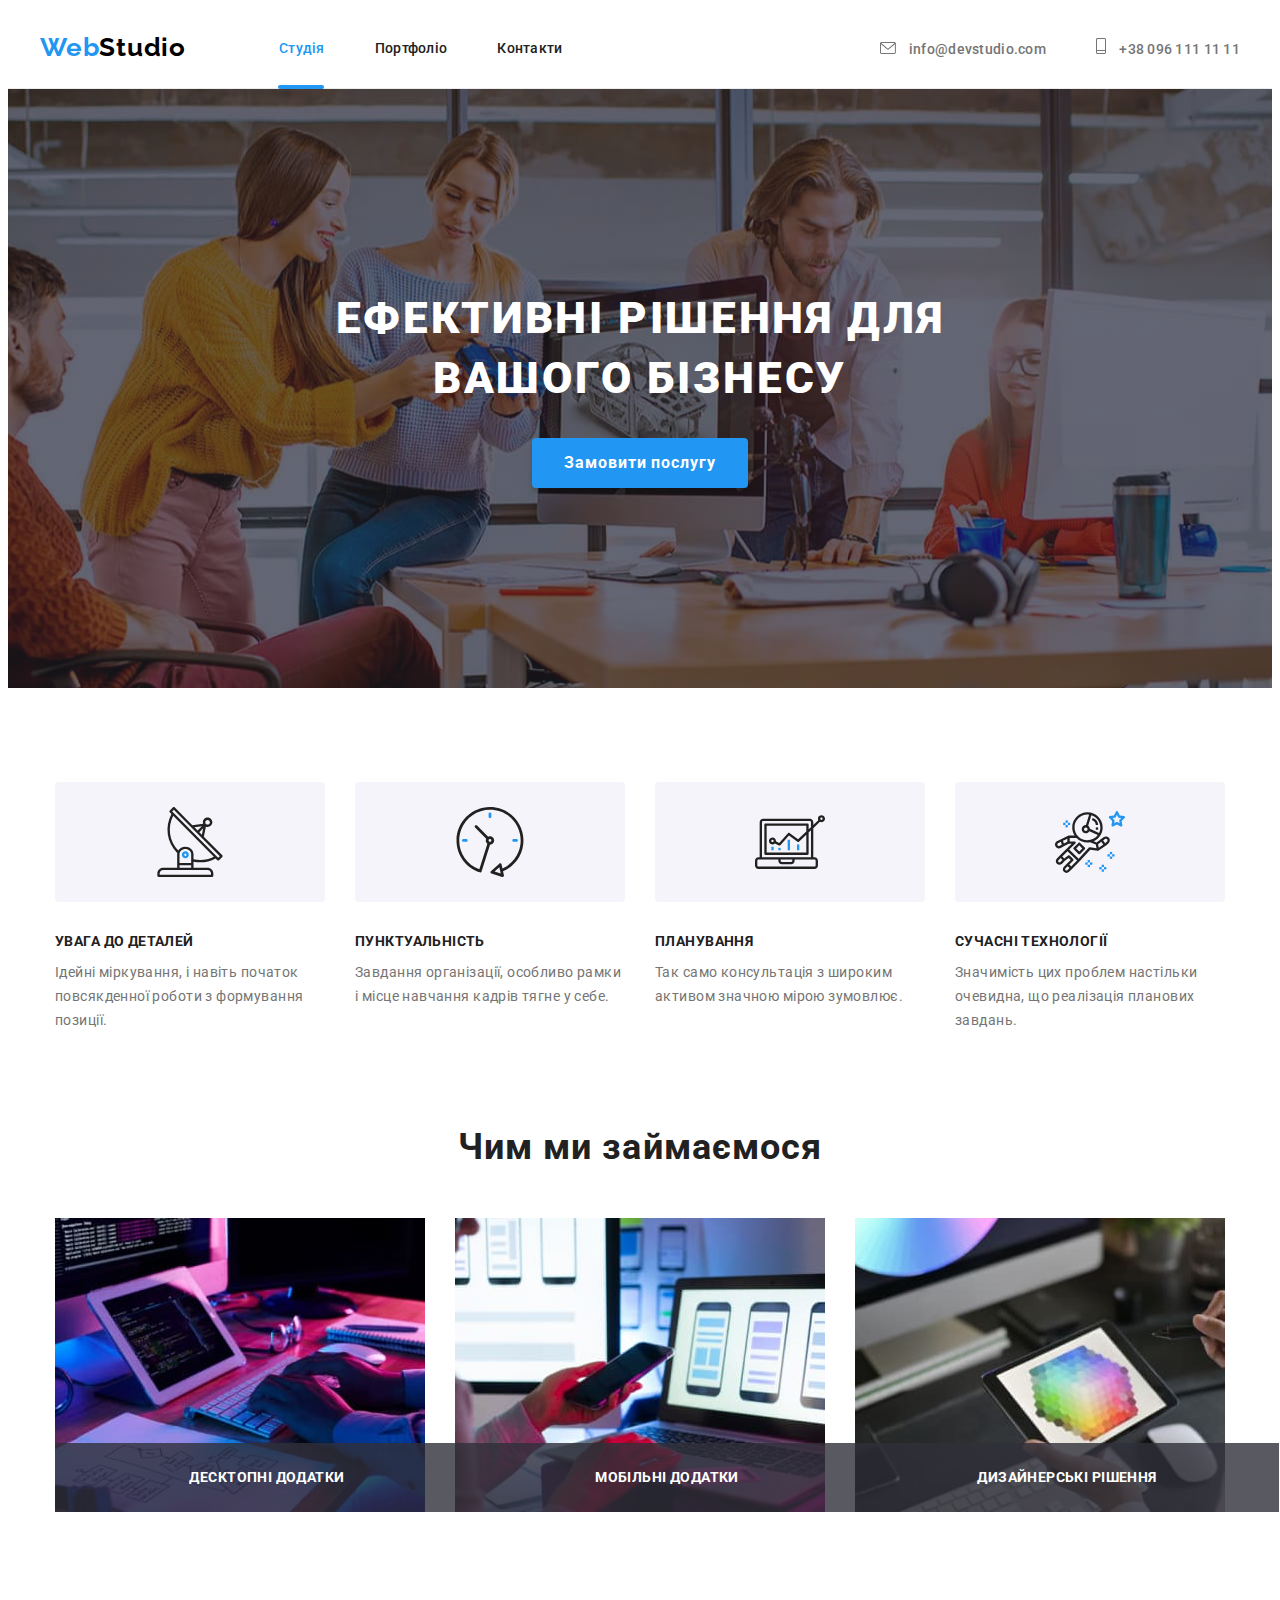
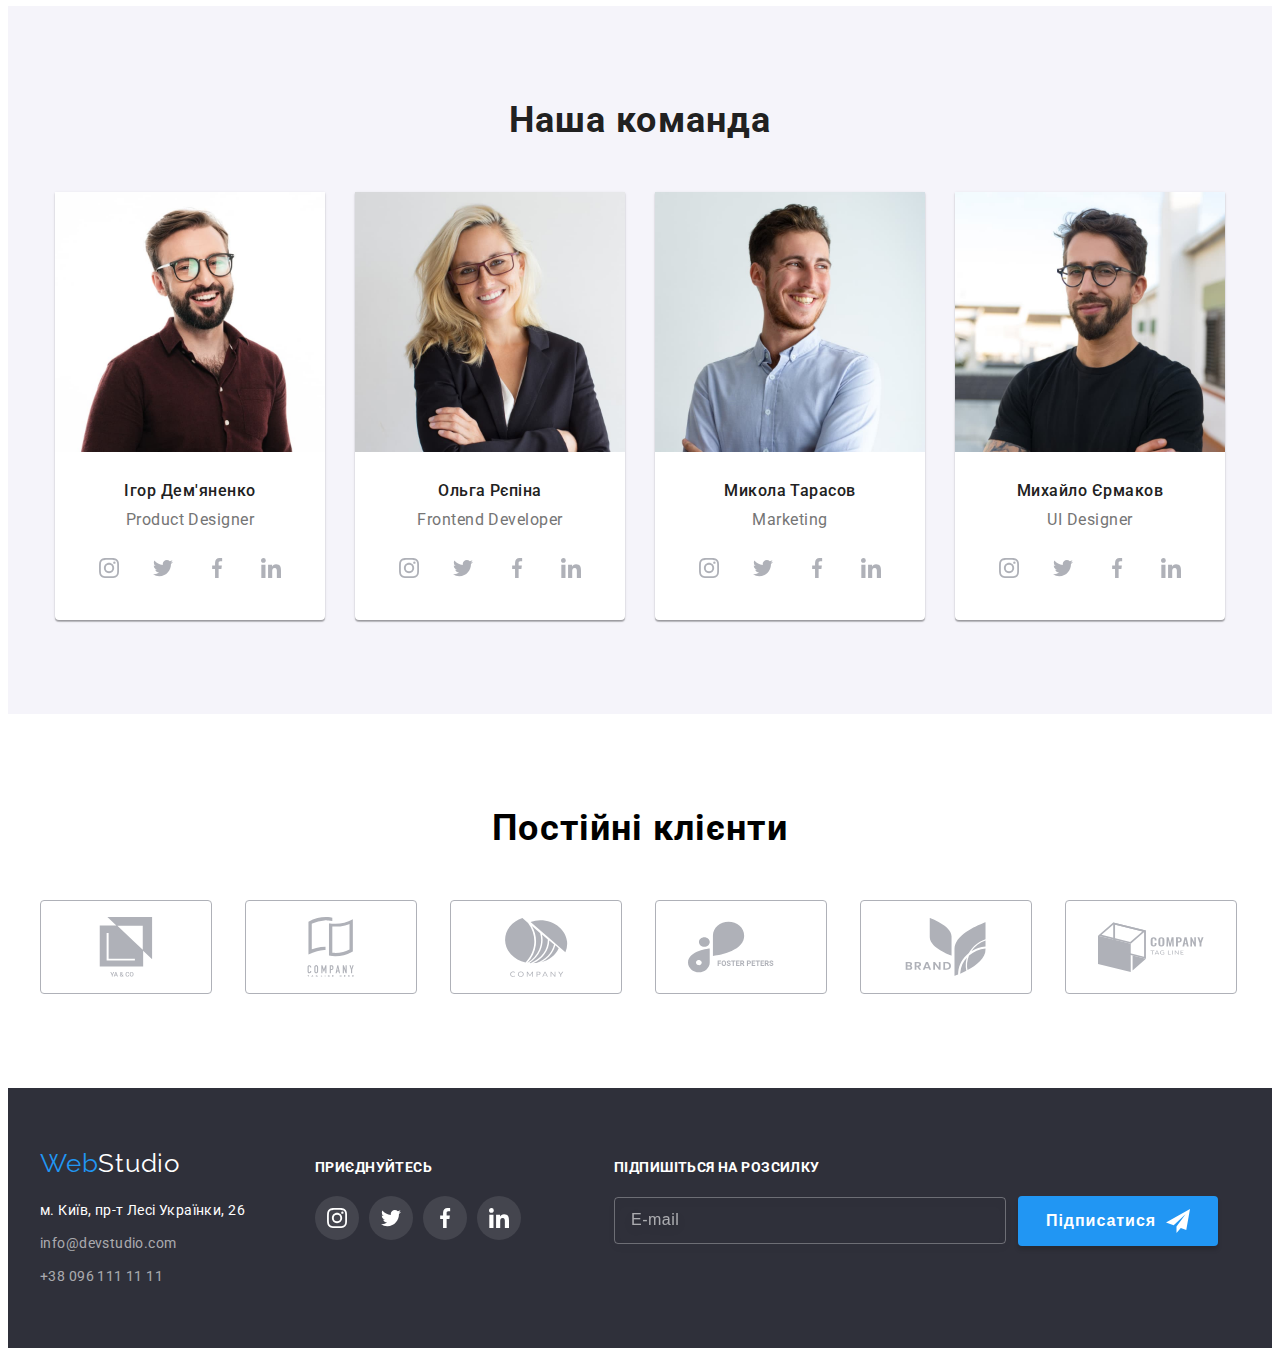
==== index.html @ 67412103 "was" ====
<!DOCTYPE html>
<html lang="uk">
  <head>
    <meta charset="UTF-8" />
    <meta http-equiv="X-UA-Compatible" content="IE=edge" />
    <meta name="viewport" content="width=device-width, initial-scale=1.0" />
    <title>Document</title>
    <link rel="preconnect" href="https://fonts.googleapis.com" />
    <link rel="preconnect" href="https://fonts.gstatic.com" crossorigin />
    <link
      href="https://fonts.googleapis.com/css2?family=Raleway:wght@700&family=Roboto:wght@400;500;700;900&display=swap"
      rel="stylesheet"
    />
    <link
      rel="stylesheet"
      href="https://cdnjs.cloudflare.com/ajax/libs/modern-normalize/1.1.0/modern-normalize.min.css"
      integrity="sha512-wpPYUAdjBVSE4KJnH1VR1HeZfpl1ub8YT/NKx4PuQ5NmX2tKuGu6U/JRp5y+Y8XG2tV+wKQpNHVUX03MfMFn9Q=="
      crossorigin="anonymous"
      referrerpolicy="no-referrer"
    />
    <link rel="stylesheet" href="./css/style.css" />
  </head>
  <body>
    <!-- Шапка сайту -->
    <header class="header">
      <div class="container main-nav">
        <nav class="header-nav main-nav">
          <a class="header-logo" href="/"
            >Web<span class="header-logo-studio">Studio</span></a
          >
          <ul class="header-list">
            <li class="header-list-item">
              <a class="header-link link current" href="">Студія</a>
            </li>
            <li class="header-list-item">
              <a class="header-link" href="./portfolio.html">Портфоліо</a>
            </li>
            <li class="header-list-item">
              <a class="header-link" href="#">Контакти</a>
            </li>
          </ul>
        </nav>

        <ul class="address-nav">
          <li class="header-list-item">
            <a class="header-mail" href="mailto:info@devstudio.com">
              <svg class="address-icon" width="16px" height="12px">
                <use href="./images/icons/symbol-defs.svg#icon-envelope"></use>
              </svg>
              info@devstudio.com
            </a>
          </li>
          <li class="header-list-item">
            <a class="header-tel" href="tel:+380961111111">
              <svg class="address-icon" width="10px" height="16px">
                <use
                  class="icon-two"
                  href="./images/icons/symbol-defs.svg#icon-phone"
                ></use>
              </svg>
              +38 096 111 11 11</a
            >
          </li>
        </ul>
      </div>
    </header>
    <main>
      <!-- Герой -->
      <section class="hero">
        <div class="container hero-container">
          <h1 class="hero-top-title">
            Ефективні рішення для <br />
            вашого бізнесу
          </h1>
          <button class="hero-btn" data-modal-open type="button">Замовити послугу</button>
        </div>
      </section>

      <section class="benefits">
        <div class="container benefits-container">
          <ul class="benefits-list">
            <li class="benefits-item icon-antenna">
              <h3 class="benefits-title">УВАГА ДО ДЕТАЛЕЙ</h3>
              <p class="benefits-text">
                Ідейні міркування, і навіть початок повсякденної роботи з
                формування позиції.
              </p>
            </li>
            <li class="benefits-item icon-clock">
              <h3 class="benefits-title">ПУНКТУАЛЬНІСТЬ</h3>
              <p class="benefits-text">
                Завдання організації, особливо рамки і місце навчання кадрів
                тягне у себе.
              </p>
            </li>
            <li class="benefits-item icon-diagram">
              <h3 class="benefits-title">ПЛАНУВАННЯ</h3>
              <p class="benefits-text">
                Так само консультація з широким активом значною мірою зумовлює.
              </p>
            </li>
            <li class="benefits-item icon-austonaut">
              <h3 class="benefits-title">СУЧАСНІ ТЕХНОЛОГІЇ</h3>
              <p class="benefits-text">
                Значимість цих проблем настільки очевидна, що реалізація
                планових завдань.
              </p>
            </li>
          </ul>
        </div>
      </section>
      <section class="about">
        <div class="container about-container">
          <h2 class="about-title">Чим ми займаємося</h2>
          <ul class="about-list">
            <li>
              <div class="thumb-work">
              <img
                src="./images/img1.jpg"
                alt="Друк на клавіатурі"
                width="370"
                height="294"
              />
              <p class="over-text">Десктопні додатки</p>
            </div>
            </li>
            <li>
              <div class="thumb-work">
              <img
                src="./images/img2.jpg"
                alt="Пошук інформації"
                width="370"
                height="294"
              />
              <p class="over-text">Мобільні додатки</p>
            </div>
            </li>
            <li>
              <div class="thumb-work">
              <img
                src="./images/img3.jpg"
                alt="Знаходження рішень"
                width="370"
                height="294"
              />
              <p class="over-text">Дизайнерські рішення</p>
            </div>
            </li>
          </ul>
        </div>
      </section>
      <section class="team">
        <div class="container team-container">
          <h2 class="team-title">Наша команда</h2>
          <ul class="team-list">
            <li>
              <div class="img-team">
                <img
                  src="./images/imgigor.jpg"
                  alt="Працівник компанії"
                  width="270"
                />
                <div class="team-text">
                  <p class="team-top-text">Ігор Дем'яненко</p>
                  <p class="team-bottom-text">Product Designer</p>
                  <ul class="team-soc-list">
                    <li class="team-soc-item">
                      <a class="team-soc-link" href="" aria-label="Instagram">
                        <svg class="team-soc-icon" width="20px" height="20px">
                          <use
                            href="./images/icons/symbol-link.svg#icon-instagram"
                          ></use>
                        </svg>
                      </a>
                    </li>
                    <li class="team-soc-item">
                      <a class="team-soc-link" href="" aria-label="Twitter">
                        <svg class="team-soc-icon" width="20px" height="20px">
                          <use
                            href="./images/icons/symbol-link.svg#icon-twitter"
                          ></use>
                        </svg>
                      </a>
                    </li>
                    <li class="team-soc-item">
                      <a class="team-soc-link" href="" aria-label="Facebook">
                        <svg class="team-soc-icon" width="20px" height="20px">
                          <use
                            href="./images/icons/symbol-link.svg#icon-facebook"
                          ></use>
                        </svg>
                      </a>
                    </li>
                    <li class="team-soc-item">
                      <a class="team-soc-link" href="" aria-label="LinkedIn">
                        <svg class="team-soc-icon" width="20px" height="20px">
                          <use
                            href="./images/icons/symbol-link.svg#icon-linkedin"
                          ></use>
                        </svg>
                      </a>
                    </li>
                  </ul>
                </div>
              </div>
            </li>
            <li>
              <div class="img-team">
                <img
                  src="./images/imgolga.jpg"
                  alt="Працівник компанії"
                  width="270"
                />
                <div class="team-text">
                  <p class="team-top-text">Ольга Рєпіна</p>
                  <p class="team-bottom-text">Frontend Developer</p>
                  <ul class="team-soc-list">
                    <li class="team-soc-item">
                      <a class="team-soc-link" href="" aria-label="Instagram">
                        <svg class="team-soc-icon" width="20px" height="20px">
                          <use
                            href="./images/icons/symbol-link.svg#icon-instagram"
                          ></use>
                        </svg>
                      </a>
                    </li>
                    <li class="team-soc-item">
                      <a class="team-soc-link" href="" aria-label="Twitter">
                        <svg class="team-soc-icon" width="20px" height="20px">
                          <use
                            href="./images/icons/symbol-link.svg#icon-twitter"
                          ></use>
                        </svg>
                      </a>
                    </li>
                    <li class="team-soc-item">
                      <a class="team-soc-link" href="" aria-label="Facebook">
                        <svg class="team-soc-icon" width="20px" height="20px">
                          <use
                            href="./images/icons/symbol-link.svg#icon-facebook"
                          ></use>
                        </svg>
                      </a>
                    </li>
                    <li class="team-soc-item">
                      <a class="team-soc-link" href="" aria-label="LinkedIn">
                        <svg class="team-soc-icon" width="20px" height="20px">
                          <use
                            href="./images/icons/symbol-link.svg#icon-linkedin"
                          ></use>
                        </svg>
                      </a>
                    </li>
                  </ul>
                </div>
              </div>
            </li>
            <li>
              <div class="img-team">
                <img
                  src="./images/imgmykola.jpg"
                  alt="Працівник компанії"
                  width="270"
                />
                <div class="team-text">
                  <p class="team-top-text">Микола Тарасов</p>
                  <p class="team-bottom-text">Marketing</p>
                  <ul class="team-soc-list">
                    <li class="team-soc-item">
                      <a class="team-soc-link" href="" aria-label="Instagram">
                        <svg class="team-soc-icon" width="20px" height="20px">
                          <use
                            href="./images/icons/symbol-link.svg#icon-instagram"
                          ></use>
                        </svg>
                      </a>
                    </li>
                    <li class="team-soc-item">
                      <a class="team-soc-link" href="" aria-label="Twitter">
                        <svg class="team-soc-icon" width="20px" height="20px">
                          <use
                            href="./images/icons/symbol-link.svg#icon-twitter"
                          ></use>
                        </svg>
                      </a>
                    </li>
                    <li class="team-soc-item">
                      <a class="team-soc-link" href="" aria-label="Facebook">
                        <svg class="team-soc-icon" width="20px" height="20px">
                          <use
                            href="./images/icons/symbol-link.svg#icon-facebook"
                          ></use>
                        </svg>
                      </a>
                    </li>
                    <li class="team-soc-item">
                      <a class="team-soc-link" href="" aria-label="LinkedIn">
                        <svg class="team-soc-icon" width="20px" height="20px">
                          <use
                            href="./images/icons/symbol-link.svg#icon-linkedin"
                          ></use>
                        </svg>
                      </a>
                    </li>
                  </ul>
                </div>
              </div>
            </li>
            <li>
              <div class="img-team">
                <img
                  src="./images/imgmyhailo.jpg"
                  alt="Працівник компанії"
                  width="270"
                />
                <div class="team-text">
                  <p class="team-top-text">Михайло Єрмаков</p>
                  <p class="team-bottom-text">UI Designer</p>
                  <ul class="team-soc-list">
                    <li class="team-soc-item">
                      <a class="team-soc-link" href="" aria-label="Instagram">
                        <svg class="team-soc-icon" width="20px" height="20px">
                          <use
                            href="./images/icons/symbol-link.svg#icon-instagram"
                          ></use>
                        </svg>
                      </a>
                    </li>
                    <li class="team-soc-item">
                      <a class="team-soc-link" href="" aria-label="Twitter">
                        <svg class="team-soc-icon" width="20px" height="20px">
                          <use
                            href="./images/icons/symbol-link.svg#icon-twitter"
                          ></use>
                        </svg>
                      </a>
                    </li>
                    <li class="team-soc-item">
                      <a class="team-soc-link" href="" aria-label="Facebook">
                        <svg class="team-soc-icon" width="20px" height="20px">
                          <use
                            href="./images/icons/symbol-link.svg#icon-facebook"
                          ></use>
                        </svg>
                      </a>
                    </li>
                    <li class="team-soc-item">
                      <a class="team-soc-link" href="" aria-label="LinkedIn">
                        <svg class="team-soc-icon" width="20px" height="20px">
                          <use
                            href="./images/icons/symbol-link.svg#icon-linkedin"
                          ></use>
                        </svg>
                      </a>
                    </li>
                  </ul>
                </div>
              </div>
            </li>
          </ul>
        </div>
      </section>
      <section class="clients section">
        <div class="container clients-container">
          <h2 class="clients-title">Постійні клієнти</h2>
          <ul class="clients-list">
            <li class="clients-list-item">
              <a href="" class="clients-list-link">
                <svg class="clients-icon" width="106" height="60">
                  <use
                    href="./images/icons/symbol-defs-clients.svg#icon-company-1"
                  ></use>
                </svg>
              </a>
            </li>
            <li class="clients-list-item">
              <a href="" class="clients-list-link">
                <svg class="clients-icon" width="106" height="60">
                  <use
                    href="./images/icons/symbol-defs-clients.svg#icon-company-2"
                  ></use>
                </svg>
              </a>
            </li>
            <li class="clients-list-item">
              <a href="" class="clients-list-link">
                <svg class="clients-icon" width="106" height="60">
                  <use
                    href="./images/icons/symbol-defs-clients.svg#icon-company-3"
                  ></use>
                </svg>
              </a>
            </li>
            <li class="clients-list-item">
              <a href="" class="clients-list-link">
                <svg class="clients-icon" width="106" height="60">
                  <use
                    href="./images/icons/symbol-defs-clients.svg#icon-company-4"
                  ></use>
                </svg>
              </a>
            </li>
            <li class="clients-list-item">
              <a href="" class="clients-list-link">
                <svg class="clients-icon" width="106" height="60">
                  <use
                    href="./images/icons/symbol-defs-clients.svg#icon-company-5"
                  ></use>
                </svg>
              </a>
            </li>
            <li class="clients-list-item">
              <a href="" class="clients-list-link">
                <svg class="clients-icon" width="106" height="60">
                  <use
                    href="./images/icons/symbol-defs-clients.svg#icon-company-6"
                  ></use>
                </svg>
              </a>
            </li>
          </ul>
        </div>
      </section>
    </main>
    <!-- Підвал -->
    <footer class="footer">
      <div class="container footer-container">
        <div class="footer-nav">
          <a class="footer-logo" href="/">
            Web<span class="footer-second-logo">Studio</span>
          </a>
          <address class="footer-address">
            <a
              class="footer-map"
              href="https://goo.gl/maps/mfCDsqHdeXD383oz8"
              target="_blank"
              rel="noopener noreferrer nofollow"
            >
              м. Київ, пр-т Лесі Українки, 26
            </a>
            <ul class="footer-list">
              <li>
                <a class="footer-link" href="mailto:info@devstudio.com"
                  >info@devstudio.com</a
                >
              </li>
              <li>
                <a class="footer-link" href="tel:+380961111111"
                  >+38 096 111 11 11</a
                >
              </li>
            </ul>
          </address>
        </div>
        <div class="footer-soc">
          <h3 class="footer-soc-title">приєднуйтесь</h3>
          <ul class="footer-soc-list">
            <li class="footer-soc-item">
              <a href="" class="footer-soc-link" aria-label="Instagram">
                <svg class="footer-soc-icon" width="20" height="20">
                  <use
                    href="./images/icons/symbol-link.svg#icon-instagram"
                  ></use>
                </svg>
              </a>
            </li>
            <li class="footer-soc-item">
              <a href="" class="footer-soc-link" aria-label="Twitter">
                <svg class="footer-soc-icon" width="20" height="20">
                  <use href="./images/icons/symbol-link.svg#icon-twitter"></use>
                </svg>
              </a>
            </li>
            <li class="footer-soc-item">
              <a href="" class="footer-soc-link" aria-label="Facebook">
                <svg class="footer-soc-icon" width="20" height="20">
                  <use
                    href="./images/icons/symbol-link.svg#icon-facebook"
                  ></use>
                </svg>
              </a>
            </li>
            <li class="footer-soc-item">
              <a href="" class="footer-soc-link" aria-label="LinkedIn">
                <svg class="footer-soc-icon" width="20" height="20">
                  <use
                    href="./images/icons/symbol-link.svg#icon-linkedin"
                  ></use>
                </svg>
              </a>
            </li>
          </ul>
        </div>
        <div class="footer-input">
          <h3 class="input-title">Підпишіться на розсилку</h3>
          <form class="input-container">
            <input class="footer-input" type="email" placeholder="E-mail" />
            <button type="submit" class="input-button">
              Підписатися
              <svg width="24" height="24" class="input-img">
                <use href="./images/icons/symbol-defs-telegram.svg#icon-send"></use>
              </svg>
            </button>
          </form>
        </div>
      </div>
    </footer>
    <div class="backdrop is-hidden" data-modal>
      <div class="modal">
        <button class="modal-btn" data-modal-close type="button">
          <svg class="modal-close-icon" width="18" height="18">
            <use href="./images/icons/symbol-defs-icon.svg#icon-cross"></use>
          </svg>
        </button>
        <h3 class="modal-title">Залиште свої дані, ми вам передзвонимо</h3>

        <form class="form" name="signup_form" autocomplete="off">
          <label class="form-field">
            Ім'я
            <input class="form-input" type="text" name="name" id="name" />
            <svg class="form-icon" width="18" height="18">
              <use href="./images/icons/symbol-defs-modal.svg#icon-person"></use>
            </svg>
          </label>

          <label class="form-field">
            Телефон
            <input class="form-input" type="tel" name="tel" id="tel" />
            <svg class="form-icon" width="18" height="18">
              <use href="./images/icons/symbol-defs-modal.svg#icon-phone"></use>
            </svg>
          </label>

          <label class="form-field">
            Пошта
            <input class="form-input" type="email" name="email" id="email" />
            <svg class="form-icon" width="18" height="18">
              <use href="./images/icons/symbol-defs-modal.svg#icon-vector"></use>
            </svg>
          </label>

          <label class="form-field comment">
            Коментар
            <textarea 
            placeholder="Введіть текст" 
            class="form-input"></textarea>
          </label>

          <div class="form-check">
            <label class="checkbox-label">
              <input class="checkbox visually-hidden" type="checkbox" name="policy" />
              <span class="checkbox-icon"></span>
              Погоджуюся з розсилкою та приймаю
              <a href="" class="checkbox-accent">Умови договору</a>
            </label>
          </div>

          <button type="submit" class="form-button">Відправити</button>
        </form>
      </div>
    </div>
    <script src="./js/modal.js"></script>
  </body>
</html>
---- css/style.css ----
:root {
  --main-color: #757575;
  --second-color: #212121;
  --letter-color: #ffffff;
  --typical-lh: 1.33;
  --main-font: "Roboto", sans-serif;
}

p,
h1,
h2,
h3,
h4,
h5,
h6 {
  margin: 0;
}
ul,
ol {
  margin: 0;
  padding-left: 0;
  list-style: none;
}

body {
  font-family: var(--main-font);
  background-color: #ffffff;
}

.container {
  width: 1200px;
  padding-left: 15px;
  padding-right: 15px;
  margin: 0 auto;
}
img {
  display: block;
  max-width: 100%;
  height: auto;
}
section {
  padding-top: 94px;
  padding-bottom: 94px;
}
button {
  cursor: pointer;
}
/* -----------Шапка сайту --------------------------------------------------------- */
.header {
  padding-top: 24px;
  padding-bottom: 24px;
  border-bottom: 1px solid #ececec;
}
.main-nav {
  display: flex;
  align-items: center;
}

.header-logo {
  display: flex;
  margin-left: auto;
  font-family: "Raleway", sans-serif;
  font-style: normal;
  font-weight: 700;
  font-size: 26px;
  line-height: 1.22;
  letter-spacing: 0.03em;
  color: #2196f3;
  text-decoration: none;
}

.header-logo-studio {
  font-family: "Raleway", sans-serif;
  font-size: 26px;
  line-height: 1.22;
  letter-spacing: 0.03em;
  color: #000000;
  text-decoration: none;
}

.header-list {
  display: flex;
  list-style: none;
  gap: 50px;
  margin-left: 93px;
  margin-right: auto;
}
/* .header-list .header-list-item + .header-list-item {
  margin-left: 50px;
} */
/* .header-list .header-list-item:not(:last-child) {
  margin-right: 50px;
} */

.header-link {
  text-decoration: none;
  font-weight: 500;
  font-size: 14px;
  line-height: var(--typical-lh);
  letter-spacing: 0.02em;
  color: var(--second-color);
  padding: 32px 0;
  transition: color 250ms cubic-bezier(0.4, 0, 0.2, 1);
}
.link.current {
  position: relative;
  color: #2196f3;
}
.current::after {
  content: "";
  position: absolute;
  bottom: 0;
  left: 0;
  display: block;
  width: 100%;
  height: 4px;
  background: #2196f3;
  border-radius: 2px;
  margin: -1px;
}
.address-nav {
  display: flex;
  align-items: baseline;
  list-style: none;
  margin-left: auto;
  color: var(--main-color);
}
.header-list-item {
}
.address-icon {
  fill: currentColor;
  margin-right: 10px;
}

.address-nav .header-list-item:not(:last-child) {
  margin-right: 50px;
}

.header-mail,
.header-tel {
  font-weight: 500;
  font-size: 14px;
  line-height: var(--typical-lh);
  letter-spacing: 0.02em;
  color: var(--main-color);
  text-decoration: none;
  transition: color 250ms cubic-bezier(0.4, 0, 0.2, 1);
}
.header-link:hover,
.header-link:focus,
.header-mail:hover,
.header-mail:focus,
.header-tel:hover,
.header-tel:focus,
.address-icon:hover,
.address-icon:focus,
.address-icon-two:hover,
.address-icon-two:focus {
  color: #2196f3;
  fill: currentColor;
}

/* -------- Герой --------  */
.hero {
  background-color: #c4c4c4;
  background-image: linear-gradient(
      to right,
      rgba(47, 48, 58, 0.4),
      rgba(47, 48, 58, 0.4)
    ),
    url(../images/img-bg-hero.jpg);
  background-repeat: no-repeat;
  background-position: center;
  max-width: 1600px;
  margin: 0 auto;
  padding-top: 200px;
  padding-bottom: 200px;
}
.hero-container {
  display: flex;
  flex-direction: column;
  align-items: center;
}

.hero-top-title {
  display: flex;
  margin-bottom: 30px;
  font-weight: 900;
  font-size: 44px;
  line-height: 1.36;
  text-align: center;
  letter-spacing: 0.06em;
  text-transform: uppercase;
  color: #ffffff;
}
.hero-btn {
  display: flex;
  padding: 10px 32px 10px 32px;
  font-family: inherit;
  font-weight: 700;
  font-size: 16px;
  line-height: 1.87;
  align-items: center;
  text-align: center;
  letter-spacing: 0.06em;
  color: #ffffff;
  background: #2196f3;
  box-shadow: 0px 4px 4px rgba(0, 0, 0, 0.15);
  border-radius: 4px;
  border: none;
  cursor: pointer;
}

.benefits {
  padding-top: 94px;
  padding-bottom: 0;
}
.benefits-container {
  display: flex;
}
.benefits-list {
  list-style: none;
  display: flex;
  gap: 30px;
  margin-right: auto;
  margin-left: auto;
}
.benefits-item::before {
  display: block;
  content: "";
  height: 120px;
  background-color: #f5f4fa;
  border-radius: 4px;
  margin-bottom: 30px;
  background-size: 70px 70px;
  background-repeat: no-repeat;
  background-position: center;
}
.icon-antenna::before {
  background-image: url(../images/icons/antenna.svg);
}
.icon-clock::before {
  background-image: url(../images/icons/clock.svg);
}
.icon-diagram::before {
  background-image: url(../images/icons/diagram.svg);
}
.icon-austonaut::before {
  background-image: url(../images/icons/astronaut.svg);
}

.benefits-title {
  display: flex;
  margin-bottom: 10px;
  width: 270px;
  font-size: 14px;
  line-height: var(--typical-lh);
  letter-spacing: 0.03em;
  text-transform: uppercase;
  color: var(--second-color);
}
.benefits-text {
  display: flex;
  font-size: 14px;
  max-width: 270px;
  line-height: 1.71;
  letter-spacing: 0.03em;
  color: var(--main-color);
}

.about {
  padding-top: 94px;
  padding-bottom: 94px;
}
.about-container {
  display: flex;
  flex-direction: column;
  align-items: center;
}
.about-title {
  display: flex;
  margin-bottom: 50px;
  font-size: 36px;
  line-height: 1.16;
  text-align: center;
  letter-spacing: 0.03em;
  color: var(--second-color);
}
.about-list {
  display: flex;
  gap: 30px;
  list-style: none;
}

.thumb-work {
  position: relative;
}
.over-text {
  position: absolute;
  bottom: 0;
  left: 0;
  font-weight: 700;
  font-size: 14px;
  line-height: 1.14;
  text-align: center;
  letter-spacing: 0.03em;
  text-transform: uppercase;
  color: #ffffff;
  background-color: rgba(47, 48, 58, 0.8);
  width: 100%;
  padding: 27px;
}

.team {
  background-color: #f5f4fa;
  padding-top: 94px;
  padding-bottom: 94px;
}
.team-container {
  display: flex;
  flex-direction: column;
  align-items: center;
}
.team-title {
  display: flex;
  margin-bottom: 50px;
  font-size: 36px;
  line-height: 1.16;
  text-align: center;
  letter-spacing: 0.03em;
  color: var(--second-color);
}
.img-team {
  background: #ffffff;
  box-shadow: 0px 1px 3px rgba(0, 0, 0, 0.12), 0px 1px 1px rgba(0, 0, 0, 0.14),
    0px 2px 1px rgba(0, 0, 0, 0.2);
  border-radius: 0px 0px 4px 4px;
}
.team-text {
  padding-top: 30px;
  padding-bottom: 30px;
}
.team-list {
  display: flex;
  gap: 30px;
  list-style: none;
}
.team-top-text {
  margin-bottom: 10px;
  font-weight: 500;
  font-size: 16px;
  line-height: 1.18;
  text-align: center;
  letter-spacing: 0.03em;
  color: var(--second-color);
}
.team-bottom-text {
  font-weight: 400;
  font-size: 16px;
  line-height: 1.18;
  text-align: center;
  letter-spacing: 0.03em;
  color: var(--main-color);
}

.team-soc-list {
  display: flex;
  align-items: center;
  justify-content: center;
  gap: 10px;
  list-style: none;
  margin-top: 16px;
}

.team-soc-link {
  color: #afb1b8;
  display: flex;
  align-items: center;
  justify-content: center;
  width: 44px;
  height: 44px;
  border-radius: 50%;
  transition: background-color 250ms cubic-bezier(0.4, 0, 0.2, 1),
    color 250ms cubic-bezier(0.4, 0, 0.2, 1);
}

.team-soc-icon {
  fill: currentColor;
}

.team-soc-link:hover,
.team-soc-link:focus {
  color: #ffffff;
  background-color: #2196f3;
}

/* -------- Клієнти ------------- */
.clients-title {
  text-align: center;
  margin-bottom: 50px;
  font-weight: 700;
  font-size: 36px;
  line-height: 1.16;
  text-align: center;
  letter-spacing: 0.03em;
}

.clients-list {
  display: flex;
  gap: 30px;
}

.clients-list-item {
  flex-basis: calc((100% - 5 * 30px) / 6);
}

.clients-list-link {
  display: flex;
  align-items: center;
  justify-content: center;
  width: 170px;
  height: 92px;
  color: #afb1b8;
  border: 1px solid #afb1b8;
  border-radius: 4px;
  transition: background-color 250ms cubic-bezier(0.4, 0, 0.2, 1),
    color 250ms cubic-bezier(0.4, 0, 0.2, 1);
}

.clients-icon {
  fill: currentColor;
}

.clients-list-link:hover,
.clients-list-link:focus {
  color: #2196f3;
  border-color: #2196f3;
}

/* --------Футер--------- */
.footer {
  background-color: #2f303a;
  padding-top: 60px;
  padding-bottom: 60px;
}
.footer-container {
  display: flex;
  align-items: center;
  align-items: baseline;
}
.footer-nav {
  display: block;
  margin-right: 70px;
}
.footer-soc {
  display: block;
}

.footer-logo {
  font-family: "Raleway", sans-serif;
  font-size: 26px;
  line-height: 1.19;
  letter-spacing: 0.03em;
  color: #2196f3;
  text-decoration: none;
}
.footer-second-logo {
  color: #ffffff;
}
.footer-address {
  display: flex;
  gap: 9px;
  flex-direction: column;
  font-style: normal;
}
.footer-map {
  font-size: 14px;
  line-height: 1.71;
  letter-spacing: 0.03em;
  color: #ffffff;
  text-decoration: none;
  margin-top: 20px;
}
.footer-list {
  display: flex;
  gap: 9px;
  flex-direction: column;
  list-style: none;
}
.footer-link {
  font-size: 14px;
  line-height: 1.71;
  letter-spacing: 0.03em;
  color: rgba(255, 255, 255, 0.6);
  text-decoration: none;
  transition: color 250ms cubic-bezier(0.4, 0, 0.2, 1);
}

.footer-link:hover,
.footer-link:focus {
  color: #2196f3;
}

.footer-soc {
  margin-right: 93px;
}

.footer-soc-title {
  display: block;
  font-weight: 700;
  font-size: 14px;
  line-height: 1.14;
  letter-spacing: 0.03em;
  text-transform: uppercase;
  color: #ffffff;
  margin-bottom: 20px;
}

.footer-soc-list {
  display: flex;
  align-items: center;
  justify-content: center;
  height: 100%;
  gap: 10px;
}

.footer-soc-link {
  color: #ffffff;
  display: flex;
  align-items: center;
  justify-content: center;
  width: 44px;
  height: 44px;
  border-radius: 50%;
  background: rgba(255, 255, 255, 0.1);
  transition: background-color 250ms cubic-bezier(0.4, 0, 0.2, 1),
    color 250ms cubic-bezier(0.4, 0, 0.2, 1);
}

.footer-soc-icon {
  fill: currentColor;
}

.footer-soc-link:hover,
.footer-soc-link:focus {
  background-color: #2196f3;
  color: #ffffff;
}

.input-title {
  font-weight: 700;
  font-size: 14px;
  line-height: 1.14;
  letter-spacing: 0.03em;
  text-transform: uppercase;
  color: var(--letter-color);
  margin-bottom: 20px;
}

.input-container {
  display: flex;
  align-items: center;
}

.input-container input {
  background-color: inherit;
  border: 1px solid rgba(255, 255, 255, 0.3);
  border-radius: 4px;
  filter: drop-shadow(0px 4px 4px rgba(0, 0, 0, 0.15));
  width: 358px;
  padding: 15px 16px;
  margin-right: 12px;
  color: #f5f4fa;
}

.input-container input::placeholder {
  color: rgba(255, 255, 255, 0.6);
  font-size: 16px;
  line-height: 1.25;
  letter-spacing: 0.03em;
}

.input-button {
  display: flex;
  align-items: center;
  justify-content: center;
  text-align: center;
  gap: 10px;
  color: var(--letter-color);
  background-color: #2196f3;
  box-shadow: 0px 4px 4px rgba(0, 0, 0, 0.15);
  border-radius: 4px;
  border: transparent;
  width: 200px;
  padding-top: 10px;
  padding-bottom: 10px;
  font-weight: 700;
  font-size: 16px;
  line-height: 1.88;
  letter-spacing: 0.06em;
}

.input-img {
  fill: currentColor;
}

.input-button:hover {
  background-color: #3270a3;
}

@keyframes moving {
  100% {
    transform: rotate(-360deg);
  }
}

.input-button:hover > .input-img {
  animation: moving 1000ms 1 linear;
  transform-origin: 1px 1px;
}

.modal-title {
  font-weight: 700;
  font-size: 20px;
  line-height: 1.15;
  text-align: center;
  margin-bottom: 12px;
}

.form {
  width: 448px;
  margin: 0 auto;
}

.form-field {
  position: relative;
  display: flex;
  flex-direction: column;
}
.form-field:not(:last-child) {
  margin-bottom: 10px;
}

.form-field.comment {
  margin-bottom: 0;
}

label {
  font-size: 12px;
  line-height: 1.17;
  letter-spacing: 0.01em;
  color: var(--main-color);
}

.form-field input {
  height: 40px;
  margin-top: 4px;
  padding: 11px;
  padding-left: 42px;
  border: 1px solid rgba(33, 33, 33, 0.2);
  border-radius: 4px;
  outline: none;
  color: #212121;
}

.form-field label {
  margin-bottom: 4px;
}

.form-label {
  font-size: 12px;
  line-height: 1.17;
  letter-spacing: 0.01em;
  color: var(--main-color);
}

.form-icon {
  position: absolute;
  top: 50%;
  left: 12px;
  display: inline-block;
}
.form-input:focus {
  border-color: #2196f3;
}

.form-input:focus ~ .form-icon {
  fill: #2196f3;
}

textarea {
  resize: none;
  width: 100%;
  height: 120px;
}

textarea::placeholder {
  font-size: 12px;
  line-height: 1.17;
  letter-spacing: 0.01em;
  color: rgba(117, 117, 117, 0.5);
}

.form-field textarea {
  margin-top: 4px;
  border: 1px solid rgba(33, 33, 33, 0.2);
  border-radius: 4px;
  outline: none;
  padding: 12px 16px;
  color: #212121;
}

.form-check {
  display: flex;
  justify-content: center;
  margin-bottom: 30px;
  text-align: center;
  margin-top: 20px;
}

.checkbox-label {
  display: flex;
  align-items: center;
  font-size: 14px;
  line-height: 2.71;
  letter-spacing: 0.03em;
  color: var(--main-color);
  text-align: center;
}
.checkbox-icon {
  display: inline-block;
  width: 16px;
  height: 15px;
  border: 2px solid black;
  border-radius: 4px;
  margin-right: 7px;
}

.checkbox:checked + .checkbox-icon {
  background-color: #2196f3;
  border-color: #2196f3;
  background-image: url(../images/icons/icon-check.svg);
  background-repeat: no-repeat;
  background-position: 50% 50%;
  background-size: contain;
  background-origin: border-box;
}

.checkbox-accent {
  color: #2196f3;
  text-decoration: underline;
  margin-left: 5px;
}

.form-button {
  display: block;
  background-color: #2196f3;
  color: #ffffff;
  font-weight: 700;
  letter-spacing: 0.06em;
  box-shadow: 0px 4px 4px rgba(0, 0, 0, 0.15);
  border-radius: 4px;
  border-color: transparent;
  min-height: 50px;
  min-width: 200px;
  padding: 10px 52px;
  text-align: center;
  margin: 0 auto;
  transition: background-color 250ms cubic-bezier(0.4, 0, 0.2, 1);
}

.form-button:hover {
  background-color: #2e7fc2;
}

/* --------------Портфоліо------------------------ */
.menu-container {
  display: flex;
  justify-content: center;
}
.visually-hidden {
  position: absolute;
  white-space: nowrap;
  width: 1px;
  height: 1px;
  overflow: hidden;
  border: 0;
  padding: 0;
  clip: rect(0 0 0 0);
  clip-path: inset(50%);
  margin: -1px;
}

.menu--top-list {
  display: flex;
  margin-bottom: 50px;
  gap: 8px;
  list-style: none;
}

.menu-item-btn {
  padding: 6px 25px 6px 25px;
  font-family: inherit;
  font-weight: 500;
  font-size: 16px;
  line-height: 1.62;
  text-align: center;
  letter-spacing: 0.03em;
  color: var(--second-color);
  background: #f5f4fa;
  border-radius: 4px;
  cursor: pointer;
  border: none;
  transition: color 250ms cubic-bezier(0.4, 0, 0.2, 1),
    background-color 250ms cubic-bezier(0.4, 0, 0.2, 1),
    box-shadow 250ms cubic-bezier(0.4, 0, 0.2, 1);
}

.menu-item-btn:hover,
.menu-item-btn:focus {
  background-color: #2196f3;
  color: #ffffff;
  box-shadow: 0px 3px 1px rgba(0, 0, 0, 0.1), 0px 1px 2px rgba(0, 0, 0, 0.08),
    0px 2px 2px rgba(0, 0, 0, 0.12);
}

/* ------Кард-сет-------- */

.menu {
  padding-top: 94px;
  padding-bottom: 94px;
}
.menu-under-container {
}
.menu-under-list {
  display: flex;
  flex-wrap: wrap;
  padding: 0;
  gap: 30px;
  list-style: none;
}
.cards {
  padding: 20px 24px 20px 24px;
  border: 1px solid #eeeeee;
}
.menu-under-item {
}
.card-link {
  display: block;
  text-decoration: none;
}

.thumb-wrap {
  position: relative;
  overflow: hidden;
}
.overlay-text {
  position: absolute;
  top: 0;
  left: 0;
  color: #ffffff;
  background: rgba(33, 150, 243, 0.9);
  font-weight: 400;
  font-size: 18px;
  line-height: 1.56;
  letter-spacing: 0.03em;
  padding: 63px 24px;
  height: 100%;
  transform: translateY(100%);
  transition: transform 300ms cubic-bezier(0.4, 0, 0.2, 1);
  overflow: auto;
}
.card-link:hover .overlay-text {
  transform: translateY(0);
}

.card-link:hover,
.card-link:focus {
  box-shadow: 0px 1px 1px rgba(0, 0, 0, 0.12), 0px 4px 4px rgba(0, 0, 0, 0.06),
    1px 4px 6px rgba(0, 0, 0, 0.16);
}
.menu-title {
  font-size: 18px;
  line-height: 2;
  letter-spacing: 0.06em;
  color: var(--second-color);
}
.menu-text {
  font-size: 16px;
  line-height: 1.88;
  letter-spacing: 0.03em;
  color: var(--main-color);
}
/* -------Модальне вікно ------ */
.backdrop {
  position: fixed;
  top: 0;
  width: 100%;
  height: 100%;
  background-color: rgba(0, 0, 0, 0.2);
  transition: opacity 300ms linear, visibility 300ms linear;
}
.modal {
  position: absolute;
  top: 50%;
  left: 50%;
  width: 528px;
  height: 581px;
  background: #ffffff;
  box-shadow: 0px 1px 3px rgba(0, 0, 0, 0.12), 0px 1px 1px rgba(0, 0, 0, 0.14),
    0px 2px 1px rgba(0, 0, 0, 0.2);
  border-radius: 4px;
  transform: translate(-50%, -50%) scale(1);
  transition: transform 500ms linear;
  padding: 40px;
}
.backdrop.is-hidden .modal {
  transform: translate(-50%, -50%) scale(0);
}
.modal-btn {
  position: absolute;
  top: 10px;
  right: 10px;
  width: 30px;
  height: 30px;
  background-color: transparent;
  border: 1px solid rgba(0, 0, 0, 0.1);
  border-radius: 50%;
  display: flex;
  align-items: center;
  cursor: pointer;
  transition: color 250ms cubic-bezier(0.4, 0, 0.2, 1),
   fill 250ms cubic-bezier(0.4, 0, 0.2, 1);
}

.modal-close-icon {
  fill: currentColor;
}

.modal-btn:hover,
.modal-btn:focus {
  color:  #2196f3;
}

.is-hidden {
  opacity: 0;
  visibility: hidden;
  pointer-events: none;
}
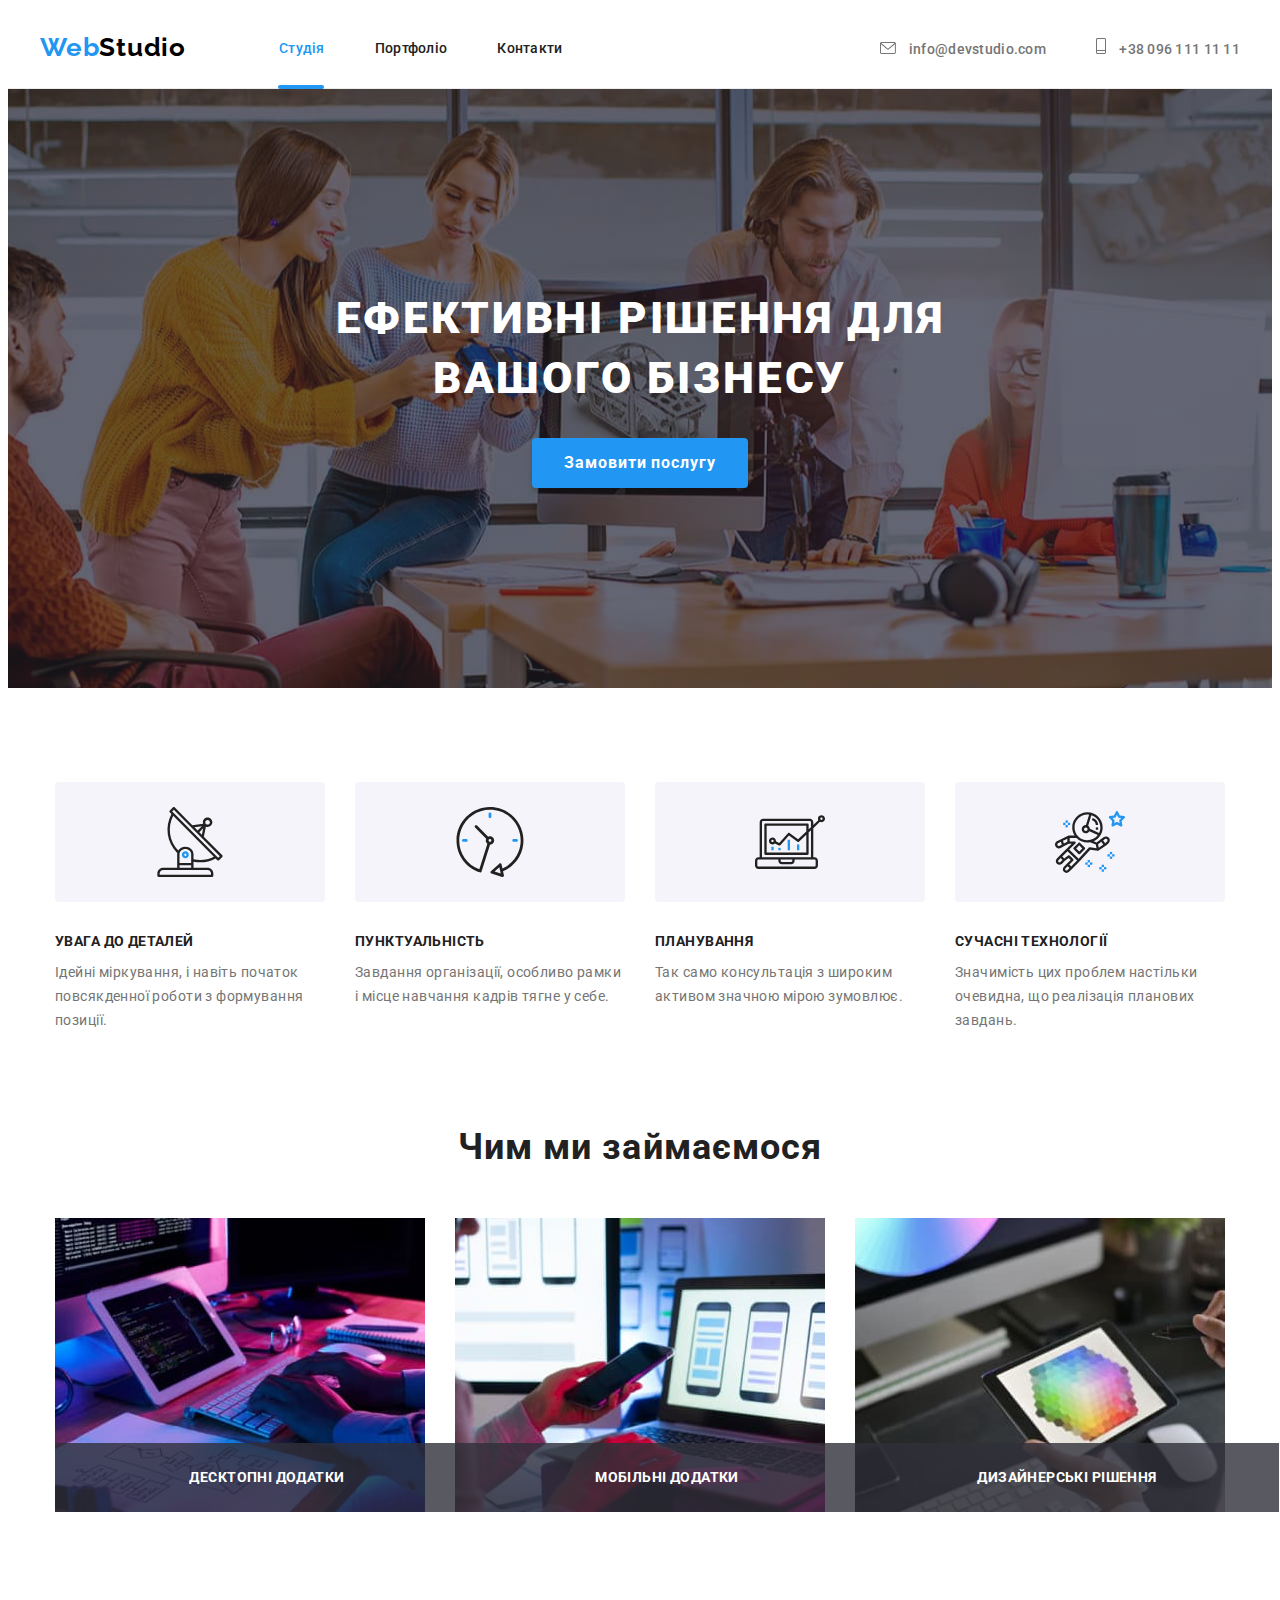
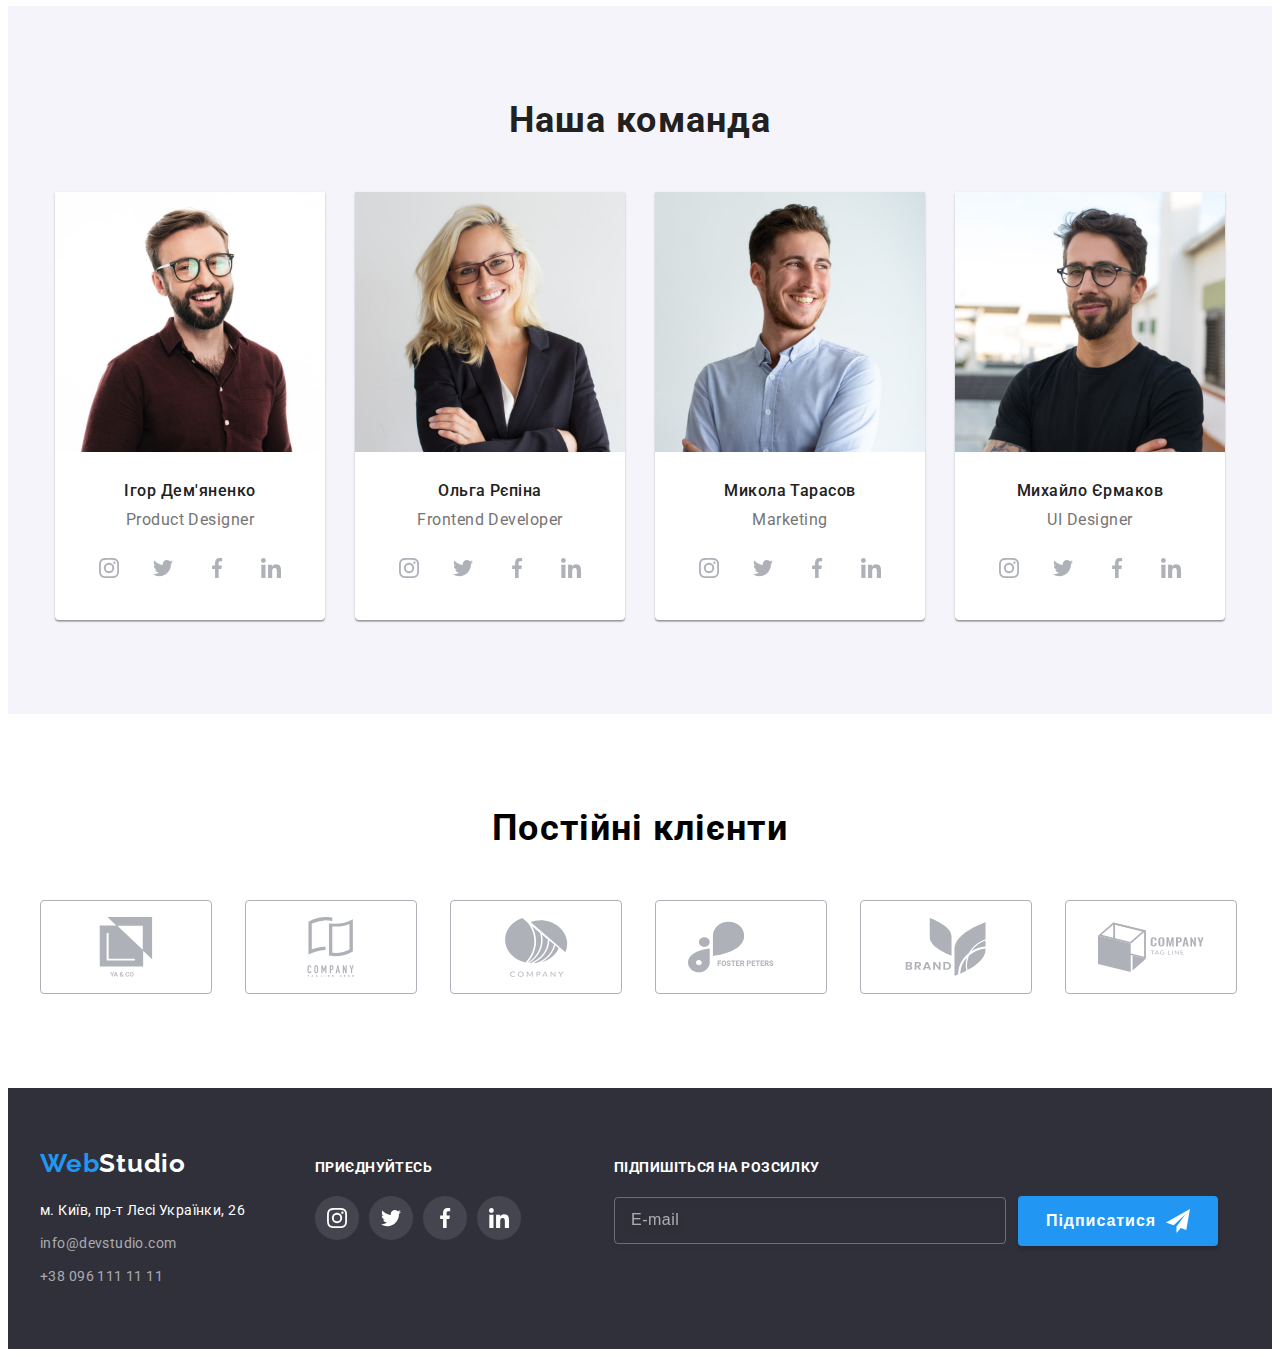
==== commit 0fdb1626: "update hw-7" ====
--- a/index.html
+++ b/index.html
@@ -18,43 +18,42 @@
       crossorigin="anonymous"
       referrerpolicy="no-referrer"
     />
-    <link rel="stylesheet" href="./css/style.css" />
+    <link rel="stylesheet" href="./css/main.min.css" />
   </head>
   <body>
     <!-- Шапка сайту -->
     <header class="header">
-      <div class="container main-nav">
-        <nav class="header-nav main-nav">
-          <a class="header-logo" href="/"
-            >Web<span class="header-logo-studio">Studio</span></a
+      <div class="container header-container">
+        <nav class="navigation">
+          <a class="logo navigation__logo" href="/"
+            >Web<span class="logo__accent logo__accent--dark">Studio</span></a
           >
-          <ul class="header-list">
-            <li class="header-list-item">
-              <a class="header-link link current" href="">Студія</a>
-            </li>
-            <li class="header-list-item">
-              <a class="header-link" href="./portfolio.html">Портфоліо</a>
-            </li>
-            <li class="header-list-item">
-              <a class="header-link" href="#">Контакти</a>
+          <ul class="site site__container">
+            <li class="site__list">
+              <a class="site__link link current" href="">Студія</a>
+            </li>
+            <li class="site__list">
+              <a class="site__link" href="./portfolio.html">Портфоліо</a>
+            </li>
+            <li class="site__list">
+              <a class="site__link" href="#">Контакти</a>
             </li>
           </ul>
         </nav>
 
-        <ul class="address-nav">
-          <li class="header-list-item">
-            <a class="header-mail" href="mailto:info@devstudio.com">
-              <svg class="address-icon" width="16px" height="12px">
+        <ul class="address address__nav">
+          <li class="address__list">
+            <a class="address__mail" href="mailto:info@devstudio.com">
+              <svg class="address__icon" width="16px" height="12px">
                 <use href="./images/icons/symbol-defs.svg#icon-envelope"></use>
               </svg>
               info@devstudio.com
             </a>
           </li>
-          <li class="header-list-item">
-            <a class="header-tel" href="tel:+380961111111">
-              <svg class="address-icon" width="10px" height="16px">
+          <li class="address__list">
+            <a class="address__tel" href="tel:+380961111111">
+              <svg class="address__icon" width="10px" height="16px">
                 <use
-                  class="icon-two"
                   href="./images/icons/symbol-defs.svg#icon-phone"
                 ></use>
               </svg>
@@ -67,41 +66,41 @@
     <main>
       <!-- Герой -->
       <section class="hero">
-        <div class="container hero-container">
-          <h1 class="hero-top-title">
+        <div class="container hero__container">
+          <h1 class="hero__title">
             Ефективні рішення для <br />
             вашого бізнесу
           </h1>
-          <button class="hero-btn" data-modal-open type="button">Замовити послугу</button>
+          <button class="hero__btn" data-modal-open type="button">Замовити послугу</button>
         </div>
       </section>
 
       <section class="benefits">
-        <div class="container benefits-container">
-          <ul class="benefits-list">
-            <li class="benefits-item icon-antenna">
-              <h3 class="benefits-title">УВАГА ДО ДЕТАЛЕЙ</h3>
-              <p class="benefits-text">
+        <div class="container benefits__container">
+          <ul class="features">
+            <li class="features__item icon-antenna">
+              <h3 class="features__title">УВАГА ДО ДЕТАЛЕЙ</h3>
+              <p class="features__text">
                 Ідейні міркування, і навіть початок повсякденної роботи з
                 формування позиції.
               </p>
             </li>
-            <li class="benefits-item icon-clock">
-              <h3 class="benefits-title">ПУНКТУАЛЬНІСТЬ</h3>
-              <p class="benefits-text">
+            <li class="features__item  icon-clock">
+              <h3 class="features__title">ПУНКТУАЛЬНІСТЬ</h3>
+              <p class="features__text">
                 Завдання організації, особливо рамки і місце навчання кадрів
                 тягне у себе.
               </p>
             </li>
-            <li class="benefits-item icon-diagram">
-              <h3 class="benefits-title">ПЛАНУВАННЯ</h3>
-              <p class="benefits-text">
+            <li class="features__item  icon-diagram">
+              <h3 class="features__title">ПЛАНУВАННЯ</h3>
+              <p class="features__text">
                 Так само консультація з широким активом значною мірою зумовлює.
               </p>
             </li>
-            <li class="benefits-item icon-austonaut">
-              <h3 class="benefits-title">СУЧАСНІ ТЕХНОЛОГІЇ</h3>
-              <p class="benefits-text">
+            <li class="features__item  icon-austonaut">
+              <h3 class="features__title">СУЧАСНІ ТЕХНОЛОГІЇ</h3>
+              <p class="features__text">
                 Значимість цих проблем настільки очевидна, що реалізація
                 планових завдань.
               </p>
@@ -110,90 +109,90 @@
         </div>
       </section>
       <section class="about">
-        <div class="container about-container">
-          <h2 class="about-title">Чим ми займаємося</h2>
-          <ul class="about-list">
-            <li>
-              <div class="thumb-work">
+        <div class="container about__container">
+          <h2 class="about__title">Чим ми займаємося</h2>
+          <ul class="work">
+            <li>
+              <div class="work__thumb">
               <img
                 src="./images/img1.jpg"
                 alt="Друк на клавіатурі"
                 width="370"
                 height="294"
               />
-              <p class="over-text">Десктопні додатки</p>
+              <p class="work__text">Десктопні додатки</p>
             </div>
             </li>
             <li>
-              <div class="thumb-work">
+              <div class="work__thumb">
               <img
                 src="./images/img2.jpg"
                 alt="Пошук інформації"
                 width="370"
                 height="294"
               />
-              <p class="over-text">Мобільні додатки</p>
+              <p class="work__text">Мобільні додатки</p>
             </div>
             </li>
             <li>
-              <div class="thumb-work">
+              <div class="work__thumb">
               <img
                 src="./images/img3.jpg"
                 alt="Знаходження рішень"
                 width="370"
                 height="294"
               />
-              <p class="over-text">Дизайнерські рішення</p>
+              <p class="work__text">Дизайнерські рішення</p>
             </div>
             </li>
           </ul>
         </div>
       </section>
       <section class="team">
-        <div class="container team-container">
-          <h2 class="team-title">Наша команда</h2>
-          <ul class="team-list">
-            <li>
-              <div class="img-team">
+        <div class="container team__container">
+          <h2 class="team__title">Наша команда</h2>
+          <ul class="team__list">
+            <li>
+              <div class="team__img">
                 <img
                   src="./images/imgigor.jpg"
                   alt="Працівник компанії"
                   width="270"
                 />
-                <div class="team-text">
-                  <p class="team-top-text">Ігор Дем'яненко</p>
-                  <p class="team-bottom-text">Product Designer</p>
-                  <ul class="team-soc-list">
-                    <li class="team-soc-item">
-                      <a class="team-soc-link" href="" aria-label="Instagram">
-                        <svg class="team-soc-icon" width="20px" height="20px">
+                <div class="team__text">
+                  <p class="team__top-text">Ігор Дем'яненко</p>
+                  <p class="team__bottom-text">Product Designer</p>
+                  <ul class="socials">
+                    <li class="socials__item">
+                      <a class="socials__link" href="" aria-label="Instagram">
+                        <svg class="socials__icon" width="20px" height="20px">
                           <use
                             href="./images/icons/symbol-link.svg#icon-instagram"
                           ></use>
                         </svg>
                       </a>
                     </li>
-                    <li class="team-soc-item">
-                      <a class="team-soc-link" href="" aria-label="Twitter">
-                        <svg class="team-soc-icon" width="20px" height="20px">
+                    <li class="socials__item">
+                      <a class="socials__link" href="" aria-label="Twitter">
+                        <svg class="socials__icon" width="20px" height="20px">
                           <use
                             href="./images/icons/symbol-link.svg#icon-twitter"
                           ></use>
                         </svg>
                       </a>
                     </li>
-                    <li class="team-soc-item">
-                      <a class="team-soc-link" href="" aria-label="Facebook">
-                        <svg class="team-soc-icon" width="20px" height="20px">
+                    <li class="socials__item">
+                      <a class="socials__link" href="" aria-label="Facebook">
+                        <svg class="socials__icon" width="20px" height="20px">
                           <use
                             href="./images/icons/symbol-link.svg#icon-facebook"
                           ></use>
                         </svg>
                       </a>
                     </li>
-                    <li class="team-soc-item">
-                      <a class="team-soc-link" href="" aria-label="LinkedIn">
-                        <svg class="team-soc-icon" width="20px" height="20px">
+                    <li class="socials__item">
+                      <a class="socials__link" href="" aria-label="LinkedIn">
+                        <svg class="socials__icon" width="20px" height="20px">
                           <use
                             href="./images/icons/symbol-link.svg#icon-linkedin"
                           ></use>
@@ -205,46 +204,46 @@
               </div>
             </li>
             <li>
-              <div class="img-team">
+              <div class="team__img">
                 <img
                   src="./images/imgolga.jpg"
                   alt="Працівник компанії"
                   width="270"
                 />
-                <div class="team-text">
-                  <p class="team-top-text">Ольга Рєпіна</p>
-                  <p class="team-bottom-text">Frontend Developer</p>
-                  <ul class="team-soc-list">
-                    <li class="team-soc-item">
-                      <a class="team-soc-link" href="" aria-label="Instagram">
-                        <svg class="team-soc-icon" width="20px" height="20px">
+                <div class="team__text">
+                  <p class="team__top-text">Ольга Рєпіна</p>
+                  <p class="team__bottom-text">Frontend Developer</p>
+                  <ul class="socials">
+                    <li class="socials__item">
+                      <a class="socials__link" href="" aria-label="Instagram">
+                        <svg class="socials__icon" width="20px" height="20px">
                           <use
                             href="./images/icons/symbol-link.svg#icon-instagram"
                           ></use>
                         </svg>
                       </a>
                     </li>
-                    <li class="team-soc-item">
-                      <a class="team-soc-link" href="" aria-label="Twitter">
-                        <svg class="team-soc-icon" width="20px" height="20px">
+                    <li class="socials__item">
+                      <a class="socials__link" href="" aria-label="Twitter">
+                        <svg class="socials__icon" width="20px" height="20px">
                           <use
                             href="./images/icons/symbol-link.svg#icon-twitter"
                           ></use>
                         </svg>
                       </a>
                     </li>
-                    <li class="team-soc-item">
-                      <a class="team-soc-link" href="" aria-label="Facebook">
-                        <svg class="team-soc-icon" width="20px" height="20px">
+                    <li class="socials__item">
+                      <a class="socials__link" href="" aria-label="Facebook">
+                        <svg class="socials__icon" width="20px" height="20px">
                           <use
                             href="./images/icons/symbol-link.svg#icon-facebook"
                           ></use>
                         </svg>
                       </a>
                     </li>
-                    <li class="team-soc-item">
-                      <a class="team-soc-link" href="" aria-label="LinkedIn">
-                        <svg class="team-soc-icon" width="20px" height="20px">
+                    <li class="socials__item">
+                      <a class="socials__link" href="" aria-label="LinkedIn">
+                        <svg class="socials__icon" width="20px" height="20px">
                           <use
                             href="./images/icons/symbol-link.svg#icon-linkedin"
                           ></use>
@@ -256,46 +255,46 @@
               </div>
             </li>
             <li>
-              <div class="img-team">
+              <div class="team__img">
                 <img
                   src="./images/imgmykola.jpg"
                   alt="Працівник компанії"
                   width="270"
                 />
-                <div class="team-text">
-                  <p class="team-top-text">Микола Тарасов</p>
-                  <p class="team-bottom-text">Marketing</p>
-                  <ul class="team-soc-list">
-                    <li class="team-soc-item">
-                      <a class="team-soc-link" href="" aria-label="Instagram">
-                        <svg class="team-soc-icon" width="20px" height="20px">
+                <div class="team__text">
+                  <p class="team__top-text">Микола Тарасов</p>
+                  <p class="team__bottom-text">Marketing</p>
+                  <ul class="socials">
+                    <li class="socials__item">
+                      <a class="socials__link" href="" aria-label="Instagram">
+                        <svg class="socials__icon" width="20px" height="20px">
                           <use
                             href="./images/icons/symbol-link.svg#icon-instagram"
                           ></use>
                         </svg>
                       </a>
                     </li>
-                    <li class="team-soc-item">
-                      <a class="team-soc-link" href="" aria-label="Twitter">
-                        <svg class="team-soc-icon" width="20px" height="20px">
+                    <li class="socials__item">
+                      <a class="socials__link" href="" aria-label="Twitter">
+                        <svg class="socials__icon" width="20px" height="20px">
                           <use
                             href="./images/icons/symbol-link.svg#icon-twitter"
                           ></use>
                         </svg>
                       </a>
                     </li>
-                    <li class="team-soc-item">
-                      <a class="team-soc-link" href="" aria-label="Facebook">
-                        <svg class="team-soc-icon" width="20px" height="20px">
+                    <li class="socials__item">
+                      <a class="socials__link" href="" aria-label="Facebook">
+                        <svg class="socials__icon" width="20px" height="20px">
                           <use
                             href="./images/icons/symbol-link.svg#icon-facebook"
                           ></use>
                         </svg>
                       </a>
                     </li>
-                    <li class="team-soc-item">
-                      <a class="team-soc-link" href="" aria-label="LinkedIn">
-                        <svg class="team-soc-icon" width="20px" height="20px">
+                    <li class="socials__item">
+                      <a class="socials__link" href="" aria-label="LinkedIn">
+                        <svg class="socials__icon" width="20px" height="20px">
                           <use
                             href="./images/icons/symbol-link.svg#icon-linkedin"
                           ></use>
@@ -307,46 +306,46 @@
               </div>
             </li>
             <li>
-              <div class="img-team">
+              <div class="team__img">
                 <img
                   src="./images/imgmyhailo.jpg"
                   alt="Працівник компанії"
                   width="270"
                 />
-                <div class="team-text">
-                  <p class="team-top-text">Михайло Єрмаков</p>
-                  <p class="team-bottom-text">UI Designer</p>
-                  <ul class="team-soc-list">
-                    <li class="team-soc-item">
-                      <a class="team-soc-link" href="" aria-label="Instagram">
-                        <svg class="team-soc-icon" width="20px" height="20px">
+                <div class="team__text">
+                  <p class="team__top-text">Михайло Єрмаков</p>
+                  <p class="team__bottom-text">UI Designer</p>
+                  <ul class="socials">
+                    <li class="socials__item">
+                      <a class="socials__link" href="" aria-label="Instagram">
+                        <svg class="socials__icon" width="20px" height="20px">
                           <use
                             href="./images/icons/symbol-link.svg#icon-instagram"
                           ></use>
                         </svg>
                       </a>
                     </li>
-                    <li class="team-soc-item">
-                      <a class="team-soc-link" href="" aria-label="Twitter">
-                        <svg class="team-soc-icon" width="20px" height="20px">
+                    <li class="socials__item">
+                      <a class="socials__link" href="" aria-label="Twitter">
+                        <svg class="socials__icon" width="20px" height="20px">
                           <use
                             href="./images/icons/symbol-link.svg#icon-twitter"
                           ></use>
                         </svg>
                       </a>
                     </li>
-                    <li class="team-soc-item">
-                      <a class="team-soc-link" href="" aria-label="Facebook">
-                        <svg class="team-soc-icon" width="20px" height="20px">
+                    <li class="socials__item">
+                      <a class="socials__link" href="" aria-label="Facebook">
+                        <svg class="socials__icon" width="20px" height="20px">
                           <use
                             href="./images/icons/symbol-link.svg#icon-facebook"
                           ></use>
                         </svg>
                       </a>
                     </li>
-                    <li class="team-soc-item">
-                      <a class="team-soc-link" href="" aria-label="LinkedIn">
-                        <svg class="team-soc-icon" width="20px" height="20px">
+                    <li class="socials__item">
+                      <a class="socials__link" href="" aria-label="LinkedIn">
+                        <svg class="socials__icon" width="20px" height="20px">
                           <use
                             href="./images/icons/symbol-link.svg#icon-linkedin"
                           ></use>
@@ -361,57 +360,57 @@
         </div>
       </section>
       <section class="clients section">
-        <div class="container clients-container">
+        <div class="container">
           <h2 class="clients-title">Постійні клієнти</h2>
-          <ul class="clients-list">
-            <li class="clients-list-item">
-              <a href="" class="clients-list-link">
-                <svg class="clients-icon" width="106" height="60">
+          <ul class="buyer">
+            <li class="buyer__item">
+              <a href="" class="buyer__link">
+                <svg class="buyer__icon" width="106" height="60">
                   <use
                     href="./images/icons/symbol-defs-clients.svg#icon-company-1"
                   ></use>
                 </svg>
               </a>
             </li>
-            <li class="clients-list-item">
-              <a href="" class="clients-list-link">
-                <svg class="clients-icon" width="106" height="60">
+            <li class="buyer__item">
+              <a href="" class="buyer__link">
+                <svg class="buyer__icon" width="106" height="60">
                   <use
                     href="./images/icons/symbol-defs-clients.svg#icon-company-2"
                   ></use>
                 </svg>
               </a>
             </li>
-            <li class="clients-list-item">
-              <a href="" class="clients-list-link">
-                <svg class="clients-icon" width="106" height="60">
+            <li class="buyer__item">
+              <a href="" class="buyer__link">
+                <svg class="buyer__icon" width="106" height="60">
                   <use
                     href="./images/icons/symbol-defs-clients.svg#icon-company-3"
                   ></use>
                 </svg>
               </a>
             </li>
-            <li class="clients-list-item">
-              <a href="" class="clients-list-link">
-                <svg class="clients-icon" width="106" height="60">
+            <li class="buyer__item">
+              <a href="" class="buyer__link">
+                <svg class="buyer__icon" width="106" height="60">
                   <use
                     href="./images/icons/symbol-defs-clients.svg#icon-company-4"
                   ></use>
                 </svg>
               </a>
             </li>
-            <li class="clients-list-item">
-              <a href="" class="clients-list-link">
-                <svg class="clients-icon" width="106" height="60">
+            <li class="buyer__item">
+              <a href="" class="buyer__link">
+                <svg class="buyer__icon" width="106" height="60">
                   <use
                     href="./images/icons/symbol-defs-clients.svg#icon-company-5"
                   ></use>
                 </svg>
               </a>
             </li>
-            <li class="clients-list-item">
-              <a href="" class="clients-list-link">
-                <svg class="clients-icon" width="106" height="60">
+            <li class="buyer__item">
+              <a href="" class="buyer__link">
+                <svg class="buyer__icon" width="106" height="60">
                   <use
                     href="./images/icons/symbol-defs-clients.svg#icon-company-6"
                   ></use>
@@ -424,65 +423,65 @@
     </main>
     <!-- Підвал -->
     <footer class="footer">
-      <div class="container footer-container">
-        <div class="footer-nav">
-          <a class="footer-logo" href="/">
-            Web<span class="footer-second-logo">Studio</span>
+      <div class="container footer__container">
+        <div class="footer__nav">
+          <a class="logo" href="/">
+            Web<span class="logo__accent logo__accent--light">Studio</span>
           </a>
-          <address class="footer-address">
+          <address class="footer__address">
             <a
-              class="footer-map"
+              class="footer__map"
               href="https://goo.gl/maps/mfCDsqHdeXD383oz8"
               target="_blank"
               rel="noopener noreferrer nofollow"
             >
               м. Київ, пр-т Лесі Українки, 26
             </a>
-            <ul class="footer-list">
+            <ul class="footer__list">
               <li>
-                <a class="footer-link" href="mailto:info@devstudio.com"
+                <a class="footer__link" href="mailto:info@devstudio.com"
                   >info@devstudio.com</a
                 >
               </li>
               <li>
-                <a class="footer-link" href="tel:+380961111111"
+                <a class="footer__link" href="tel:+380961111111"
                   >+38 096 111 11 11</a
                 >
               </li>
             </ul>
           </address>
         </div>
-        <div class="footer-soc">
-          <h3 class="footer-soc-title">приєднуйтесь</h3>
-          <ul class="footer-soc-list">
-            <li class="footer-soc-item">
-              <a href="" class="footer-soc-link" aria-label="Instagram">
-                <svg class="footer-soc-icon" width="20" height="20">
+        <div class="footer__soc">
+          <h3 class="footer__soc-title">приєднуйтесь</h3>
+          <ul class="soc__list">
+            <li class="soc__item">
+              <a href="" class="soc__link" aria-label="Instagram">
+                <svg class="soc__icon" width="20" height="20">
                   <use
                     href="./images/icons/symbol-link.svg#icon-instagram"
                   ></use>
                 </svg>
               </a>
             </li>
-            <li class="footer-soc-item">
-              <a href="" class="footer-soc-link" aria-label="Twitter">
-                <svg class="footer-soc-icon" width="20" height="20">
+            <li class="soc__item">
+              <a href="" class="soc__link" aria-label="Twitter">
+                <svg class="soc__icon" width="20" height="20">
                   <use href="./images/icons/symbol-link.svg#icon-twitter"></use>
                 </svg>
               </a>
             </li>
-            <li class="footer-soc-item">
-              <a href="" class="footer-soc-link" aria-label="Facebook">
-                <svg class="footer-soc-icon" width="20" height="20">
+            <li class="soc__item">
+              <a href="" class="soc__link" aria-label="Facebook">
+                <svg class="soc__icon" width="20" height="20">
                   <use
                     href="./images/icons/symbol-link.svg#icon-facebook"
                   ></use>
                 </svg>
               </a>
             </li>
-            <li class="footer-soc-item">
-              <a href="" class="footer-soc-link" aria-label="LinkedIn">
-                <svg class="footer-soc-icon" width="20" height="20">
+            <li class="soc__item">
+              <a href="" class="soc__link" aria-label="LinkedIn">
+                <svg class="soc__icon" width="20" height="20">
                   <use
                     href="./images/icons/symbol-link.svg#icon-linkedin"
                   ></use>
@@ -491,13 +490,13 @@
             </li>
           </ul>
         </div>
-        <div class="footer-input">
-          <h3 class="input-title">Підпишіться на розсилку</h3>
-          <form class="input-container">
-            <input class="footer-input" type="email" placeholder="E-mail" />
-            <button type="submit" class="input-button">
+        <div class="footer__input">
+          <h3 class="input__title">Підпишіться на розсилку</h3>
+          <form class="input__container">
+            <input class="footer__input" type="email" placeholder="E-mail" />
+            <button type="submit" class="input__button">
               Підписатися
-              <svg width="24" height="24" class="input-img">
+              <svg width="24" height="24" class="input__img">
                 <use href="./images/icons/symbol-defs-telegram.svg#icon-send"></use>
               </svg>
             </button>
--- a/css/main.min.css
+++ b/css/main.min.css
@@ -0,0 +1 @@
+:root{--main-color: #757575;--second-color: #212121;--letter-color: #ffffff;--typical-lh: 1.33;--main-font: "Roboto", sans-serif}.visually-hidden{position:absolute;white-space:nowrap;width:1px;height:1px;overflow:hidden;border:0;padding:0;clip:rect(0 0 0 0);-webkit-clip-path:inset(50%);clip-path:inset(50%);margin:-1px}p,h1,h2,h3,h4,h5,h6{margin:0}ul,ol{margin:0;padding-left:0;list-style:none}body{font-family:var(--main-font);background-color:#fff}img{display:block;max-width:100%;height:auto}section{padding-top:94px;padding-bottom:94px}button{cursor:pointer}.container{width:1200px;padding-left:15px;padding-right:15px;margin:0 auto}.backdrop{position:fixed;top:0;width:100%;height:100%;background-color:rgba(0,0,0,.2);transition:opacity 300ms linear,visibility 300ms linear}.modal{position:absolute;top:50%;left:50%;width:528px;height:581px;background:#fff;box-shadow:0px 1px 3px rgba(0,0,0,.12),0px 1px 1px rgba(0,0,0,.14),0px 2px 1px rgba(0,0,0,.2);border-radius:4px;transform:translate(-50%, -50%) scale(1);transition:transform 500ms linear;padding:40px}.backdrop.is-hidden .modal{transform:translate(-50%, -50%) scale(0)}.modal-btn{position:absolute;top:10px;right:10px;width:30px;height:30px;background-color:rgba(0,0,0,0);border:1px solid rgba(0,0,0,.1);border-radius:50%;display:flex;align-items:center;cursor:pointer;transition:color 250ms cubic-bezier(0.4, 0, 0.2, 1),fill 250ms cubic-bezier(0.4, 0, 0.2, 1)}.modal-btn:hover,.modal-btn:focus{color:#2196f3}.modal-close-icon{fill:currentColor}.is-hidden{opacity:0;visibility:hidden;pointer-events:none}.modal-title{font-weight:700;font-size:20px;line-height:1.15;text-align:center;margin-bottom:12px}.form{width:448px;margin:0 auto}.form-field{position:relative;display:flex;flex-direction:column}.form-field:not(:last-child){margin-bottom:10px}.form-field.comment{margin-bottom:0}label{font-size:12px;line-height:1.17;letter-spacing:.01em;color:var(--main-color)}.form-field input{height:40px;margin-top:4px;padding:11px;padding-left:42px;border:1px solid rgba(33,33,33,.2);border-radius:4px;outline:none;color:#212121}.form-field label{margin-bottom:4px}.form-label{font-size:12px;line-height:1.17;letter-spacing:.01em;color:var(--main-color)}.form-icon{position:absolute;top:50%;left:12px;display:inline-block}.form-input:focus~.form-icon{fill:#2196f3}.form-input:focus{border-color:#2196f3}textarea{resize:none;width:100%;height:120px}textarea::-moz-placeholder{font-size:12px;line-height:1.17;letter-spacing:.01em;color:rgba(117,117,117,.5)}textarea:-ms-input-placeholder{font-size:12px;line-height:1.17;letter-spacing:.01em;color:rgba(117,117,117,.5)}textarea::placeholder{font-size:12px;line-height:1.17;letter-spacing:.01em;color:rgba(117,117,117,.5)}.form-field textarea{margin-top:4px;border:1px solid rgba(33,33,33,.2);border-radius:4px;outline:none;padding:12px 16px;color:#212121}.form-check{display:flex;justify-content:center;margin-bottom:30px;text-align:center;margin-top:20px}.checkbox-label{display:flex;align-items:center;font-size:14px;line-height:2.71;letter-spacing:.03em;color:var(--main-color);text-align:center}.checkbox-icon{display:inline-block;width:16px;height:15px;border:2px solid #000;border-radius:4px;margin-right:7px}.checkbox:checked+.checkbox-icon{background-color:#2196f3;border-color:#2196f3;background-image:url(../images/icons/icon-check.svg);background-repeat:no-repeat;background-position:50% 50%;background-size:contain;background-origin:border-box}.checkbox-accent{color:#2196f3;text-decoration:underline;margin-left:5px}.form-button{display:block;background-color:#2196f3;color:#fff;font-weight:700;letter-spacing:.06em;box-shadow:0px 4px 4px rgba(0,0,0,.15);border-radius:4px;border-color:rgba(0,0,0,0);min-height:50px;min-width:200px;padding:10px 52px;text-align:center;margin:0 auto;transition:background-color 250ms cubic-bezier(0.4, 0, 0.2, 1)}.form-button:hover{background-color:#2e7fc2}.header{padding-top:24px;padding-bottom:24px;border-bottom:1px solid #ececec}.header-container{display:flex;align-items:center}.navigation{display:flex;align-items:center}.navigation__logo{display:flex;margin-left:auto}.logo{font-family:"Raleway",sans-serif;font-weight:700;font-size:26px;line-height:1.22;letter-spacing:.03em;color:#2196f3;text-decoration:none}.logo__accent--dark{color:#000}.site{list-style:none}.site__container{display:flex;gap:50px;margin-left:93px;margin-right:auto}.site__link{text-decoration:none;font-weight:500;font-size:14px;line-height:var(--typical-lh);letter-spacing:.02em;color:var(--second-color);padding:32px 0;transition:color 250ms cubic-bezier(0.4, 0, 0.2, 1)}.site__link:hover,.site__link:focus{color:#2196f3;fill:currentColor}.link.current{position:relative;color:#2196f3}.link.current::after{content:"";position:absolute;bottom:0;left:0;display:block;width:100%;height:4px;background:#2196f3;border-radius:2px;margin:-1px}.address__nav{display:flex;align-items:baseline;list-style:none;margin-left:auto;gap:50px;color:var(--main-color)}.address__icon{fill:currentColor;margin-right:10px}.address__icon:hover,.address__icon:focus{color:#2196f3;fill:currentColor}.address__mail,.address__tel{font-weight:500;font-size:14px;line-height:var(--typical-lh);letter-spacing:.02em;color:var(--main-color);text-decoration:none;transition:color 250ms cubic-bezier(0.4, 0, 0.2, 1)}.address__mail:hover,.address__mail:focus,.address__tel:hover,.address__tel:focus{color:#2196f3;fill:currentColor}.hero{background-color:#c4c4c4;background-image:linear-gradient(to right, rgba(47, 48, 58, 0.4), rgba(47, 48, 58, 0.4)),url(../images/img-bg-hero.jpg);background-repeat:no-repeat;background-position:center;max-width:1600px;margin:0 auto;padding-top:200px;padding-bottom:200px}.hero__container{display:flex;flex-direction:column;align-items:center}.hero__title{text-align:center;margin-bottom:30px;font-weight:900;font-size:44px;line-height:1.36;letter-spacing:.06em;text-transform:uppercase;color:#fff}.hero__btn{padding:10px 32px 10px 32px;font-family:inherit;font-weight:700;font-size:16px;line-height:1.87;letter-spacing:.06em;color:#fff;background:#2196f3;box-shadow:0px 4px 4px rgba(0,0,0,.15);border-radius:4px;border:none}.benefits{padding-top:94px;padding-bottom:0}.benefits__container{display:flex}.features{list-style:none;display:flex;gap:30px;margin-right:auto;margin-left:auto}.features__item::before{display:block;content:"";height:120px;background-color:#f5f4fa;border-radius:4px;margin-bottom:30px;background-size:70px 70px;background-repeat:no-repeat;background-position:center}.icon-antenna::before{background-image:url(../images/icons/antenna.svg)}.icon-clock::before{background-image:url(../images/icons/clock.svg)}.icon-diagram::before{background-image:url(../images/icons/diagram.svg)}.icon-austonaut::before{background-image:url(../images/icons/astronaut.svg)}.features__title{margin-bottom:10px;width:270px;font-size:14px;line-height:var(--typical-lh);letter-spacing:.03em;text-transform:uppercase;color:var(--second-color)}.features__text{font-size:14px;max-width:270px;line-height:1.71;letter-spacing:.03em;color:var(--main-color)}.about{padding-top:94px;padding-bottom:94px}.about__container{display:flex;flex-direction:column;align-items:center}.about__title{display:flex;margin-bottom:50px;font-size:36px;line-height:1.16;text-align:center;letter-spacing:.03em;color:var(--second-color)}.work{display:flex;gap:30px;list-style:none}.work__thumb{position:relative}.work__text{position:absolute;bottom:0;left:0;font-weight:700;font-size:14px;line-height:1.14;text-align:center;letter-spacing:.03em;text-transform:uppercase;color:#fff;background-color:rgba(47,48,58,.8);width:100%;padding:27px}.team{background-color:#f5f4fa;padding-top:94px;padding-bottom:94px}.team__container{display:flex;flex-direction:column;align-items:center}.team__title{display:flex;margin-bottom:50px;font-size:36px;line-height:1.16;text-align:center;letter-spacing:.03em;color:var(--second-color)}.team__list{display:flex;gap:30px;list-style:none}.team__img{background:#fff;box-shadow:0px 1px 3px rgba(0,0,0,.12),0px 1px 1px rgba(0,0,0,.14),0px 2px 1px rgba(0,0,0,.2);border-radius:0px 0px 4px 4px}.team__text{padding-top:30px;padding-bottom:30px}.team__top-text{margin-bottom:10px;font-weight:500;font-size:16px;line-height:1.18;text-align:center;letter-spacing:.03em;color:var(--second-color)}.team__bottom-text{font-weight:400;font-size:16px;line-height:1.18;text-align:center;letter-spacing:.03em;color:var(--main-color)}.socials{display:flex;align-items:center;justify-content:center;gap:10px;list-style:none;margin-top:16px}.socials__link{color:#afb1b8;display:flex;align-items:center;justify-content:center;width:44px;height:44px;border-radius:50%;transition:background-color 250ms cubic-bezier(0.4, 0, 0.2, 1),color 250ms cubic-bezier(0.4, 0, 0.2, 1)}.socials__link:hover,.socials__link:focus{color:#fff;background-color:#2196f3}.socials__icon{fill:currentColor}.clients-title{text-align:center;margin-bottom:50px;font-weight:700;font-size:36px;line-height:1.16;text-align:center;letter-spacing:.03em}.buyer{display:flex;gap:30px}.buyer__item{flex-basis:calc((100% - 150px)/6)}.buyer__link{display:flex;align-items:center;justify-content:center;width:170px;height:92px;color:#afb1b8;border:1px solid #afb1b8;border-radius:4px;transition:background-color 250ms cubic-bezier(0.4, 0, 0.2, 1),color 250ms cubic-bezier(0.4, 0, 0.2, 1)}.buyer__link:hover,.buyer__link:focus{color:#2196f3;border-color:#2196f3}.buyer__icon{fill:currentColor}.footer{background-color:#2f303a;padding-top:60px;padding-bottom:60px}.footer__container{display:flex;align-items:center;align-items:baseline}.footer__nav{display:block;margin-right:70px}.footer-soc{display:block}.logo__accent--light{color:#fff}.footer__address{display:flex;gap:9px;flex-direction:column;font-style:normal}.footer__map{font-size:14px;line-height:1.71;letter-spacing:.03em;color:#fff;text-decoration:none;margin-top:20px}.footer__list{display:flex;gap:9px;flex-direction:column;list-style:none}.footer__link{font-size:14px;line-height:1.71;letter-spacing:.03em;color:rgba(255,255,255,.6);text-decoration:none;transition:color 250ms cubic-bezier(0.4, 0, 0.2, 1)}.footer__link:hover,.footer__link:focus{color:#2196f3}.footer__soc{margin-right:93px}.footer__soc-title{display:block;font-weight:700;font-size:14px;line-height:1.14;letter-spacing:.03em;text-transform:uppercase;color:#fff;margin-bottom:20px}.soc__list{display:flex;align-items:center;justify-content:center;height:100%;gap:10px}.soc__link{color:#fff;display:flex;align-items:center;justify-content:center;width:44px;height:44px;border-radius:50%;background:rgba(255,255,255,.1);transition:background-color 250ms cubic-bezier(0.4, 0, 0.2, 1),color 250ms cubic-bezier(0.4, 0, 0.2, 1)}.soc__link:hover,.soc__link:focus{background-color:#2196f3;color:#fff}.soc__icon{fill:currentColor}.input__title{font-weight:700;font-size:14px;line-height:1.14;letter-spacing:.03em;text-transform:uppercase;color:var(--letter-color);margin-bottom:20px}.input__container{display:flex;align-items:center}.input__container input{background-color:inherit;border:1px solid rgba(255,255,255,.3);border-radius:4px;filter:drop-shadow(0px 4px 4px rgba(0, 0, 0, 0.15));width:358px;padding:15px 16px;margin-right:12px;color:#f5f4fa}.input__container input::-moz-placeholder{color:rgba(255,255,255,.6);font-size:16px;line-height:1.25;letter-spacing:.03em}.input__container input:-ms-input-placeholder{color:rgba(255,255,255,.6);font-size:16px;line-height:1.25;letter-spacing:.03em}.input__container input::placeholder{color:rgba(255,255,255,.6);font-size:16px;line-height:1.25;letter-spacing:.03em}.input__button{display:flex;align-items:center;justify-content:center;text-align:center;gap:10px;color:var(--letter-color);background-color:#2196f3;box-shadow:0px 4px 4px rgba(0,0,0,.15);border-radius:4px;border:rgba(0,0,0,0);width:200px;padding-top:10px;padding-bottom:10px;font-weight:700;font-size:16px;line-height:1.88;letter-spacing:.06em}.input__button:hover{background-color:#3270a3}.input__img{fill:currentColor}@-webkit-keyframes moving{100%{transform:rotate(-360deg)}}@keyframes moving{100%{transform:rotate(-360deg)}}.input__button:hover>.input__img{-webkit-animation:moving 1000ms 1 linear;animation:moving 1000ms 1 linear;transform-origin:1px 1px}.menu-container{display:flex;justify-content:center}.menu--top-list{display:flex;margin-bottom:50px;gap:8px;list-style:none}.menu-item-btn{padding:6px 25px 6px 25px;font-family:inherit;font-weight:500;font-size:16px;line-height:1.62;text-align:center;letter-spacing:.03em;color:var(--second-color);background:#f5f4fa;border-radius:4px;cursor:pointer;border:none;transition:color 250ms cubic-bezier(0.4, 0, 0.2, 1),background-color 250ms cubic-bezier(0.4, 0, 0.2, 1),box-shadow 250ms cubic-bezier(0.4, 0, 0.2, 1)}.menu-item-btn:hover,.menu-item-btn:focus{background-color:#2196f3;color:#fff;box-shadow:0px 3px 1px rgba(0,0,0,.1),0px 1px 2px rgba(0,0,0,.08),0px 2px 2px rgba(0,0,0,.12)}.menu{padding-top:94px;padding-bottom:94px}.menu-under-list{display:flex;flex-wrap:wrap;padding:0;gap:30px;list-style:none}.cards{padding:20px 24px 20px 24px;border:1px solid #eee}.card-link{display:block;text-decoration:none}.card-link:hover,.card-link:focus{box-shadow:0px 1px 1px rgba(0,0,0,.12),0px 4px 4px rgba(0,0,0,.06),1px 4px 6px rgba(0,0,0,.16)}.thumb-wrap{position:relative;overflow:hidden}.overlay-text{position:absolute;top:0;left:0;color:#fff;background:rgba(33,150,243,.9);font-weight:400;font-size:18px;line-height:1.56;letter-spacing:.03em;padding:63px 24px;height:100%;transform:translateY(100%);transition:transform 300ms cubic-bezier(0.4, 0, 0.2, 1);overflow:auto}.card-link:hover .overlay-text{transform:translateY(0)}.menu-title{font-size:18px;line-height:2;letter-spacing:.06em;color:var(--second-color)}.menu-text{font-size:16px;line-height:1.88;letter-spacing:.03em;color:var(--main-color)}/*# sourceMappingURL=main.min.css.map */